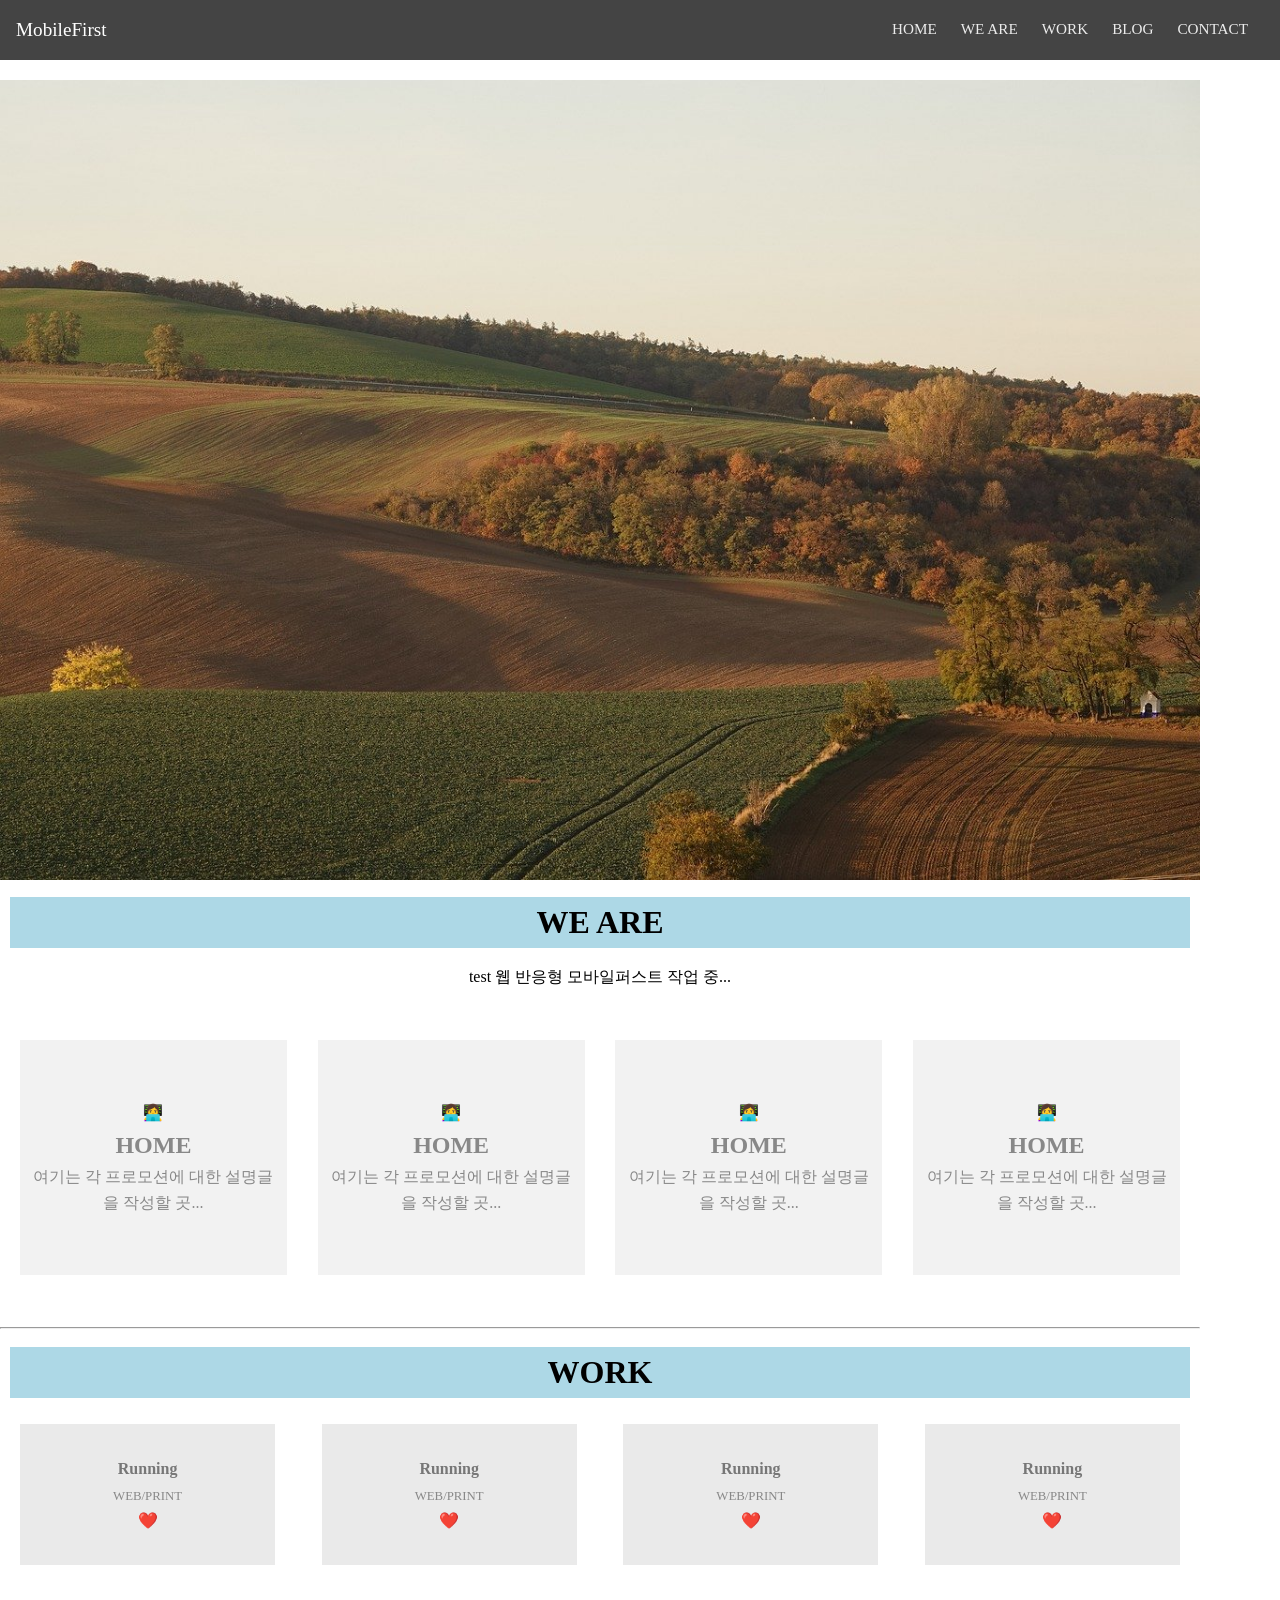
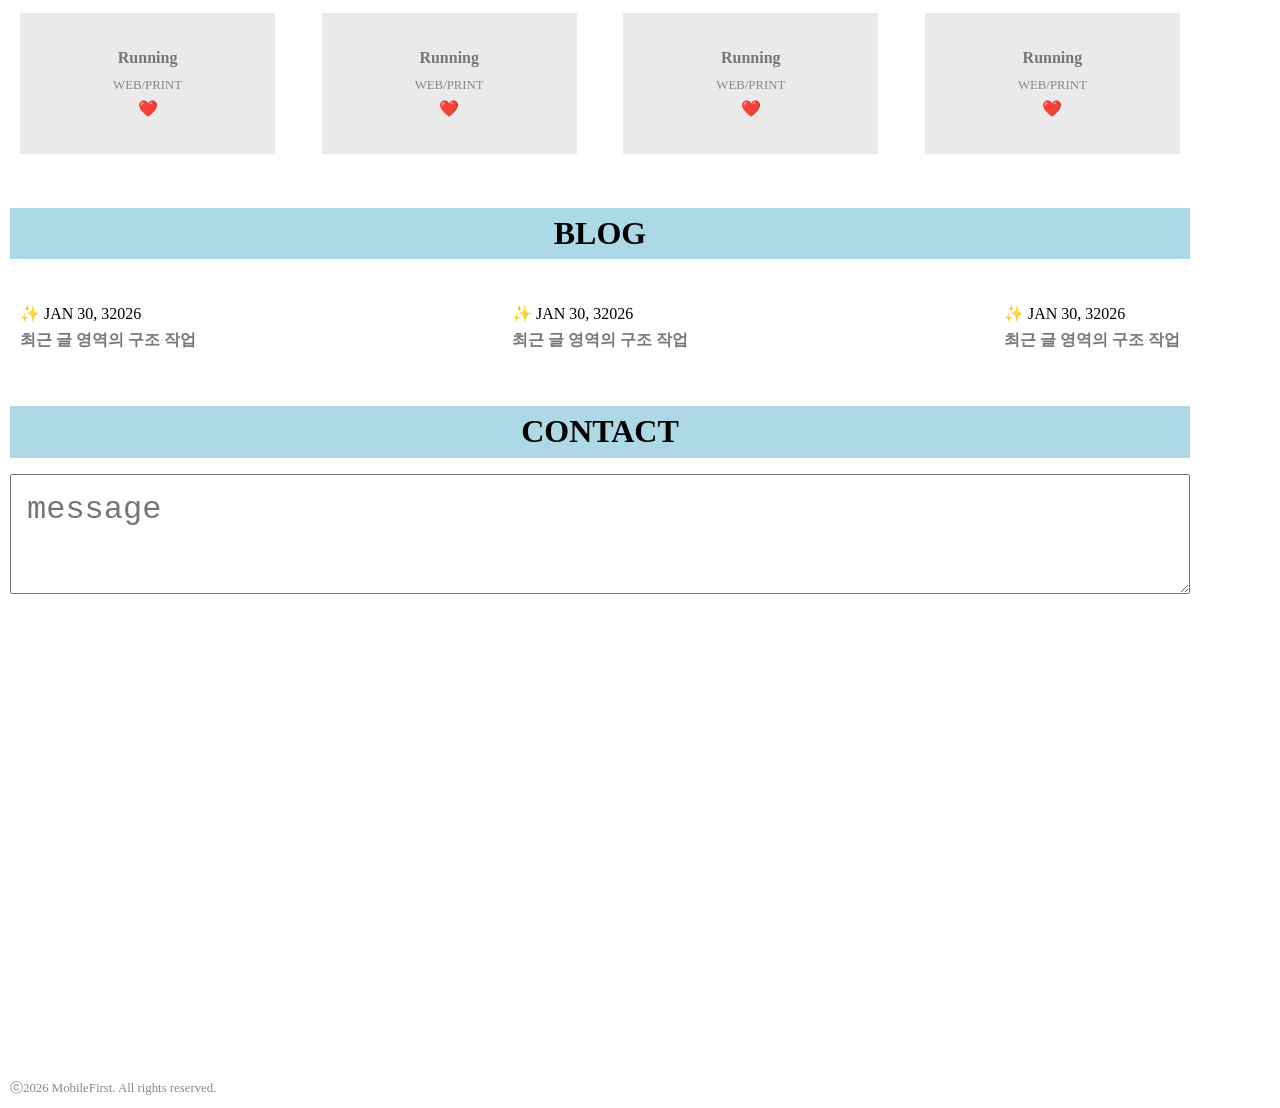
==== MobileFirst/index.html @ 46f3a8d9 "Add files via upload" ====
<!DOCTYPE html>
<html lang="en">
<head>
    <meta charset="UTF-8">
    <meta name="viewport" content="width=device-width, initial-scale=1.0">
    <title>웹 반응형 웹 모바일퍼스트</title>
    <link rel="stylesheet" href="css/reset.css">
    <link rel="stylesheet" href="css/style.css">
    
</head>
<body>
    <div id="wrap">
        <header>
            <h1 class="logo"><a href="#">MobileFirst</a></h1>
            <nav>
                <ul>
                    <li><a href="#">HOME</a></li>
                    <li><a href="#">WE ARE</a></li>
                    <li><a href="#">WORK</a></li>
                    <li><a href="#">BLOG</a></li>
                    <li><a href="#">CONTACT</a></li>
                </ul>
            </nav>
            <button class="menu-toggle-btn">
                <!-- &#9776; 1. 첫번째 방법 -->

                <!-- 2.두번째 방법 -->
                 <span></span>
                 <span></span>
                 <span></span>
            </button>
        </header>

        <!--------------------메인 콘텐츠-------------- -->
        <main>
            <!----------- 비주얼 영역 ----------->
            <figure class="slider">
                <img src="./images/bc1.jpg" width="600px">
            </figure>

            <!-- ---------소개 WE ARE------------>
            <section class="content">
                <section class="display-section">
                    <div class="container">
                        <h2 class="sec-tit">WE ARE</h2>
                        <p class="desc">test 웹 반응형 모바일퍼스트 작업 중...</p>
                    </div>
                </section>
                
                <!---------프로모션 목록 4개 세트-------->
                <section class="promotion-section">
                    <div class="container">
                        <ul class="promo-list">
                            <li>
                                <a href="#">👩‍💻
                                <h3>HOME</h3>
                                <p>여기는 각 프로모션에 대한 설명글을 작성할 곳...</p>
                                </a>
                            </li>
                              <li>
                                <a href="#">👩‍💻
                                <h3>HOME</h3>
                                <p>여기는 각 프로모션에 대한 설명글을 작성할 곳...</p>
                                </a>
                            </li>
                              <li>
                                <a href="#">👩‍💻
                                <h3>HOME</h3>
                                <p>여기는 각 프로모션에 대한 설명글을 작성할 곳...</p>
                                </a>
                            </li>
                              <li>
                                <a href="#">👩‍💻
                                <h3>HOME</h3>
                                <p>여기는 각 프로모션에 대한 설명글을 작성할 곳...</p>
                                </a>
                            </li>
                        </ul>
                    </div>
                </section>
                <hr>
                <!---------작업물 모음 8개 세트------>
                <section class="work-section cfixed"></section>
                <div class="container">
                    <h2 class="sec-tit">WORK</h2>
                    <ul class="work-list">
                        <li>
                            <a href="#">
                                <div class="info">
                                    <h3>Running</h3>
                                    <span>WEB/PRINT</span>
                                </div>
                                ❤️
                            </a>
                        </li>
                        <li>
                            <a href="#">
                                <div class="info">
                                    <h3>Running</h3>
                                    <span>WEB/PRINT</span>
                                </div>
                                ❤️
                            </a>
                        </li>
                        <li>
                            <a href="#">
                                <div class="info">
                                    <h3>Running</h3>
                                    <span>WEB/PRINT</span>
                                </div>
                                ❤️
                            </a>
                        </li>
                        <li>
                            <a href="#">
                                <div class="info">
                                    <h3>Running</h3>
                                    <span>WEB/PRINT</span>
                                </div>
                                ❤️
                            </a>
                        </li>
                        <li>
                            <a href="#">
                                <div class="info">
                                    <h3>Running</h3>
                                    <span>WEB/PRINT</span>
                                </div>
                                ❤️
                            </a>
                        </li>
                        <li>
                            <a href="#">
                                <div class="info">
                                    <h3>Running</h3>
                                    <span>WEB/PRINT</span>
                                </div>
                                ❤️
                            </a>
                        </li>
                        <li>
                            <a href="#">
                                <div class="info">
                                    <h3>Running</h3>
                                    <span>WEB/PRINT</span>
                                </div>
                                ❤️
                            </a>
                        </li>
                        <li>
                            <a href="#">
                                <div class="info">
                                    <h3>Running</h3>
                                    <span>WEB/PRINT</span>
                                </div>
                                ❤️
                            </a>
                        </li>
                        <!-- 이후에 나머지 7개 추가 -->
                    </ul>
                </div>
                <section class="blog-section">
                    <div class="container">
                        <h2 class="sec-tit">BLOG</h2>
                        <ul class="blog-list">
                            <li>
                                <a href="#">✨</a>
                                <time datetime="2026-01-30"> JAN 30, 32026</time>
                                <a href="#">
                                    <h3>최근 글 영역의 구조 작업</h3>
                                </a>
                            </li>
                             <li>
                                <a href="#">✨</a>
                                <time datetime="2026-01-30"> JAN 30, 32026</time>
                                <a href="#">
                                    <h3>최근 글 영역의 구조 작업</h3>
                                </a>
                            </li>
                              <li>
                                <a href="#">✨</a>
                                <time datetime="2026-01-30"> JAN 30, 32026</time>
                                <a href="#">
                                    <h3>최근 글 영역의 구조 작업</h3>
                                </a>
                            </li>
                        </ul>
                        <!----------블로그 -->
                    </div>
                </section>

                <!-- 연락 CONTACT -->
                 <section class="contct-section">
                    <div class="container">
                        <h2 class="sec-tit">CONTACT</h2>
                        <div class="form-box">
                            <textarea name="message" id="message" placeholder="message"></textarea>


                        </div>
                    </div>
                 </section>
            </section>
        </main>

        <!--------------------페이지 푸터-------------- -->
        <footer>
            <iframe src="https://www.google.com/maps/embed?pb=!1m18!1m12!1m3!1d50610.76319856956!2d126.90297115674673!3d37.55099475331692!2m3!1f0!2f0!3f0!3m2!1i1024!2i768!4f13.1!3m3!1m2!1s0x357ca2c74aeddea1%3A0x8b3046532cc715f6!2z6rK967O16raB!5e0!3m2!1sko!2skr!4v1769738892608!5m2!1sko!2skr" width="600" height="450" style="border:0;" allowfullscreen="" loading="lazy" referrerpolicy="no-referrer-when-downgrade"></iframe>
            <p>ⓒ2026 MobileFirst. All rights reserved.</p>
            <!-- ㅇ+한자키 (우측 Ctrl), 엔티티코드, 폰트어썸 -->
        </footer>
    </div>
    <script src="js/script.js"></script>
</body>
</html>
---- MobileFirst/css/style.css ----
body {
    line-height: 1.6;
}
a {
    text-decoration: none;
}
#wrap {
    margin: 0a auto;
    width:100%;
    max-width: 1200px;
}
/* main {
    border: 1px solid brown;
} */
 .sec-tit {
    background-color: lightblue;
    font-size: 42px;
    font-weight: 600;
    margin-bottom: 30px;
 }

 /*************header***************/
 header {
    position: fixed;
    top: 0;
    left: 0;
    width: 100%;
    height: 60px;
    background-color:#444;
    display: flex;
    justify-content: space-between;
    z-index: 100;
 }
 .logo a {
    color: #fff;
    font-size: 1.2rem;
    line-height: 60px;
    margin-left: 1rem;
    
 }

 /* 메뉴 기본 숨김 */
 nav {
    display: none;
    background-color: #333;
    opacity: 0.9;
 }
/* js 토글 이후 추가 내용 */
nav.is-open {
  display: block;
}
nav.is-open ul {
   background-color: #444;
   width: 300px;
}
nav.is-open li a {
  color: #fff;
  background-color: #444;

}


 /* 햄버거 버튼 */
 /* 1. 첫번째 방법 */
 /* .menu-toggle-btn {
    color: #fff;
    font-size: 25px;
    background: transparent;
    border: none;
 } */

 /* 2.두번째 방법 */
 .menu-toggle-btn {
    width: 2rem;
    position: absolute;
    top: 1.3em;
    right: 1rem;
    cursor: pointer;
    border: none;
    background: transparent;
 }
 .menu-toggle-btn span { 
    display: block;
    height: 3px;
    background-color: #fff;
    margin-bottom: 5px;
 }

 /* slider */
 .slider {
    margin-top: 80px;
 }
 .slider img {
    width: 100%;
    height: auto;
 }

 /* common */
 .container {
    /* border: 1px solid red; */
    width: 100%;
 }
 
 .sec-tit {
    text-align: center;
    font-size: 1.8rem;
    margin-bottom: 1rem;
 }
 .desc {
    text-align: center;
    font-size: 1rem;
 }

 /* promotion */
 .promo-list li {
    margin-bottom: 1.5rem;
 }
 .promo-list a {
    /* border: 5px solid green; */
    text-align: center;
    display: block;
    background-color: #f2f2f2;
 }
 .promo-list a h3 {
    color: #888;
    font-size: 0.8rem;
    font-weight: 600;
 }
  .promo-list p {
    color: #888;
    font-size: 0.8rem;
 }

 /* work */
  .work-list li {
    margin-bottom: 1.5rem;
  }
 .work-list a {
    display: block;
    background: #eaeaea;
    text-align: center;
    padding: 2rem;
 }
 .work-list li h3 {
    color: #777;
    font-weight: 600;
 }
  .work-list li span {
    color: #888;
    font-size: 0.8rem;
  }

  /* blog */
  .blog-list li {
    margin-bottom: 1.5rem;
  }
  .blog-list h3 {
    font-size: 1rem;
    color: #777;
    font-weight: 600;
  }

  /* contact */
  .container {
    padding: 10px;
  }
  textarea {
    width: 100%;
    height: 120px;
    font-size: 2rem;
    padding: 1rem;
  }

  /* footer */
  footer {
    font-size: 0.8rem;
    color: #888;
  }
  footer iframe {
    width: 100%;
    padding: 10px;
  }
  footer p {
    padding: 10px;
  }

  /* 태블릿 최소 768px 이상일 때 적용 */
  @media (min-width: 768px) {
    .promo-list {
        display: flex;
        /* wrap: 자식 요소가 부모 컨테이너의 
           너비를 초과할 때, 자동으로
           다음 줄로 넘어가게 설정
           no wrap: 한 줄에 강제로 배치 */
        flex-wrap: wrap;
        gap: 1.5rem;
        justify-content: space-between;
    }
    .promo-list li {
        width: 48%;
    }
  
  /* work blog 2열로 */
  /* 제목만 살짝 키움 */
  .work-list {display: flex;
    justify-content: space-between;
    flex-wrap: wrap;
    gap: 1.5rem;
  }
  .work-list li {
    width: 48%;
  }
  .sec-tit {
    font-size: 2.2rem;
  }



  }

  /* pc 1024 이상일 때 햄버거 메뉴가 사라지고 nav가 생긴다
    promotion, work 4열, blog 3열*/
  @media (min-width:1024px) {

    /* header */
    .menu-toggle-btn{
        display: none;
    }
    nav {
        display: block;
        background-color: none;
    }
    nav ul {
        display: flex;
        position: absolute;
        top: 1rem;
        right: 2rem;
    }
    nav li { 
        margin-left: 1.5rem;
    }
    nav a {
        color: #fff;
        font-size: 0.95rem;
    }
   .sec-tit {
        font-size: 2rem;
    }

    /* promotiom 4열 */
    .desc {
        margin-bottom: 20px;
    }
     .promo-list {
         padding: 10px;
     }
     .promo-list li {
        width: 23%;
    }
     .promo-list li a {
        padding: 60px 10px;
    }
     .promo-list a h3 {
    color: #888;
    font-size: 1.5rem;
    font-weight: 600;
 }
   .promo-list p {
    color: #888;
    font-size: 1.0rem;
 }


    /* work 4열 */
  .work-list {
     padding: 10px;
    }
  .work-list li {
    width: 22%;
  }

   /* blog 3열 */
  .blog-list {
    display: flex;
    justify-content: space-between;
    padding: 10px;
  }
  .blog-list li {
    margin-top: 1rem;
  }
  .blog-list h3 {
    font-size: 1rem;
    color: #777;
    font-weight: 600;
  }

  nav {
    display: block;
  }




  }
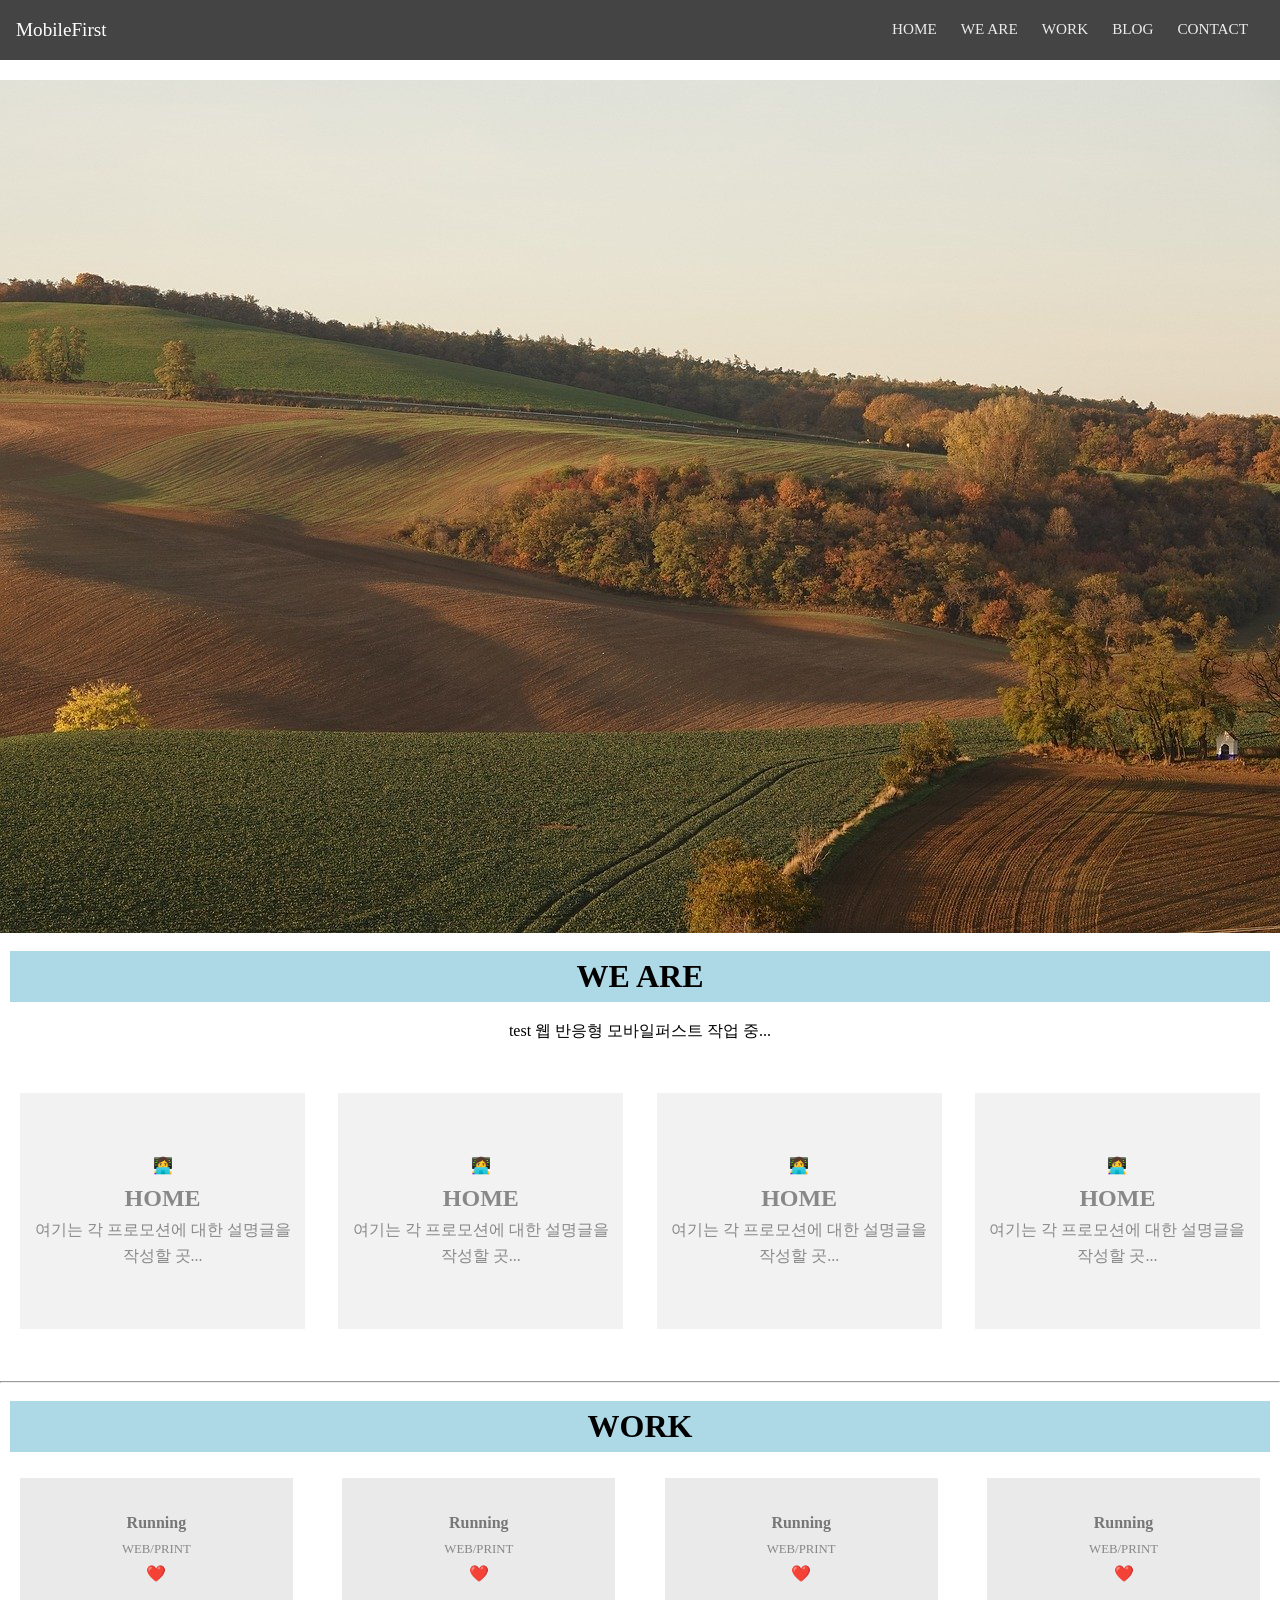
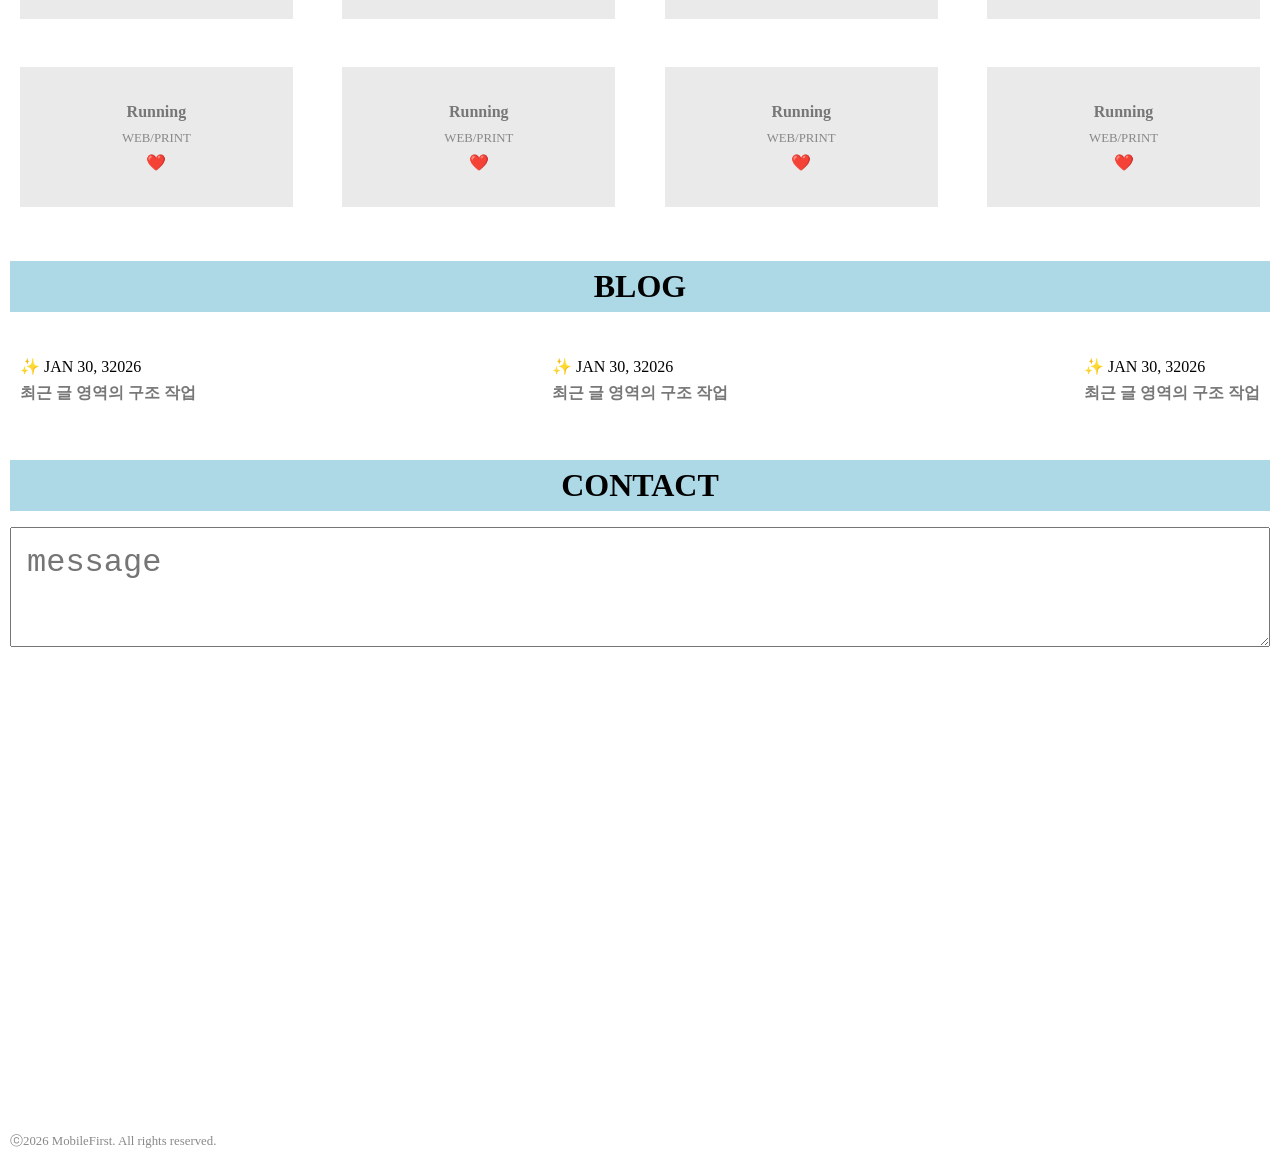
==== commit 0ce47551: "Update index.html" ====
--- a/MobileFirst/index.html
+++ b/MobileFirst/index.html
@@ -212,4 +212,4 @@
     </div>
     <script src="js/script.js"></script>
 </body>
-</html>+</html>
--- a/MobileFirst/css/style.css
+++ b/MobileFirst/css/style.css
@@ -7,7 +7,7 @@
 #wrap {
     margin: 0a auto;
     width:100%;
-    max-width: 1200px;
+    /* max-width: 1200px; */
 }
 /* main {
     border: 1px solid brown;
@@ -87,6 +87,9 @@
  }
 
  /* slider */
+ main{
+  width: 100%;
+ }
  .slider {
     margin-top: 80px;
  }
@@ -186,6 +189,7 @@
 
   /* 태블릿 최소 768px 이상일 때 적용 */
   @media (min-width: 768px) {
+  
     .promo-list {
         display: flex;
         /* wrap: 자식 요소가 부모 컨테이너의 
@@ -303,3 +307,5 @@
 
   }
 
+
+
